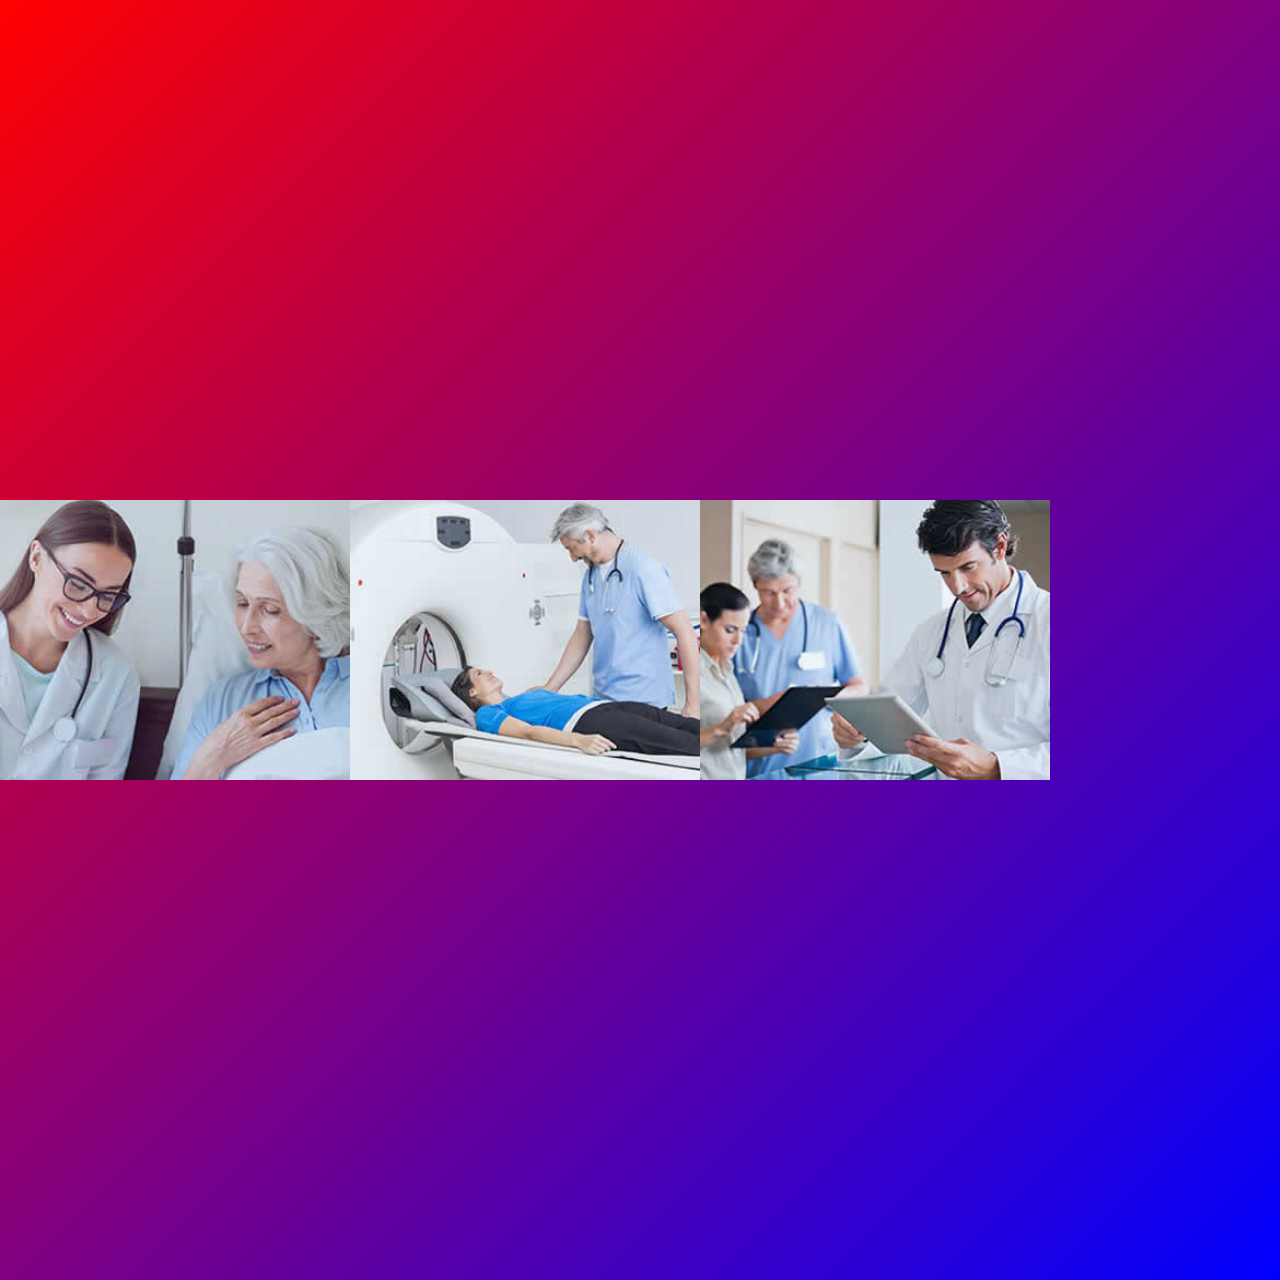
==== slider_carousel/index.html @ 1e004936 "Saving examples of carousel infinite in javascript vanilla, properties like offsetX and scrollLeft" ====
<!DOCTYPE html>
<html lang="en">
<head>
    <meta charset="UTF-8">
    <meta name="viewport" content="width=device-width, initial-scale=1.0">
    <title>Document</title>
    <link rel="stylesheet" href="style.css">
    
</head>
<body>
  <div class="wrapper">
    <div class="carousel" >
      <div class="slide" >
          <img src="../MediPlus/images/pf1.jpg" alt="">
      </div>
      <div class="slide">
          <img src="../MediPlus/images/pf2.jpg" alt="">
      </div>
      <div class="slide">
          <img src="../MediPlus/images/pf3.jpg" alt="">
      </div>
      <div class="slide">
          <img src="../MediPlus/images/pf4.jpg" alt="">
      </div>
      <div class="slide" >
          <img src="../MediPlus/images/pf1.jpg" alt="">
      </div>
      <div class="slide">
          <img src="../MediPlus/images/pf2.jpg" alt="">
      </div>
      <div class="slide">
          <img src="../MediPlus/images/pf3.jpg" alt="">
      </div>
      <div class="slide">
          <img src="../MediPlus/images/pf4.jpg" alt="">
      </div>
      <div class="slide" >
        <img src="../MediPlus/images/pf1.jpg" alt="">
      </div>
      <div class="slide">
          <img src="../MediPlus/images/pf2.jpg" alt="">
      </div>
      <div class="slide">
          <img src="../MediPlus/images/pf3.jpg" alt="">
      </div>
      <div class="slide">
          <img src="../MediPlus/images/pf4.jpg" alt="">
      </div>
    </div>
  </div>
    

    <script src="script.js"></script>
</html>
---- slider_carousel/style.css ----
*{
  margin: 0;
  padding: 0;
}


body{
  min-height: 100vw;
  display: flex;
  flex-direction: row;
  align-items: center;
  background: linear-gradient(to left top, blue, red);
}

.wrapper{
  display: flex;
  flex-direction: row;
  position: relative;
  max-width: 2900px;
  width: 1050px;
}

.carousel{
  display: flex;
  flex-direction: row;
  position: relative;
  overflow: hidden;
  /* padding: 1em 0; */
  /* scroll-behavior: smooth; */
}

.carousel.no-animation{
  scroll-behavior: auto !important;
}

.slide{
  position: relative;
  box-sizing: border-box;
}

.slide img{
  height: 100%;
  width: 350px;
  
}

.slide p{
  color: black;
}

.slide::before{
  content: "";
  top: 0;
  left: 0;
  bottom: 0;
  right: 0;
  position: absolute;
  background-color: var(--azul-marinho);
  opacity: 0;
}

.slide:hover::before{
  opacity: 0.5;
}
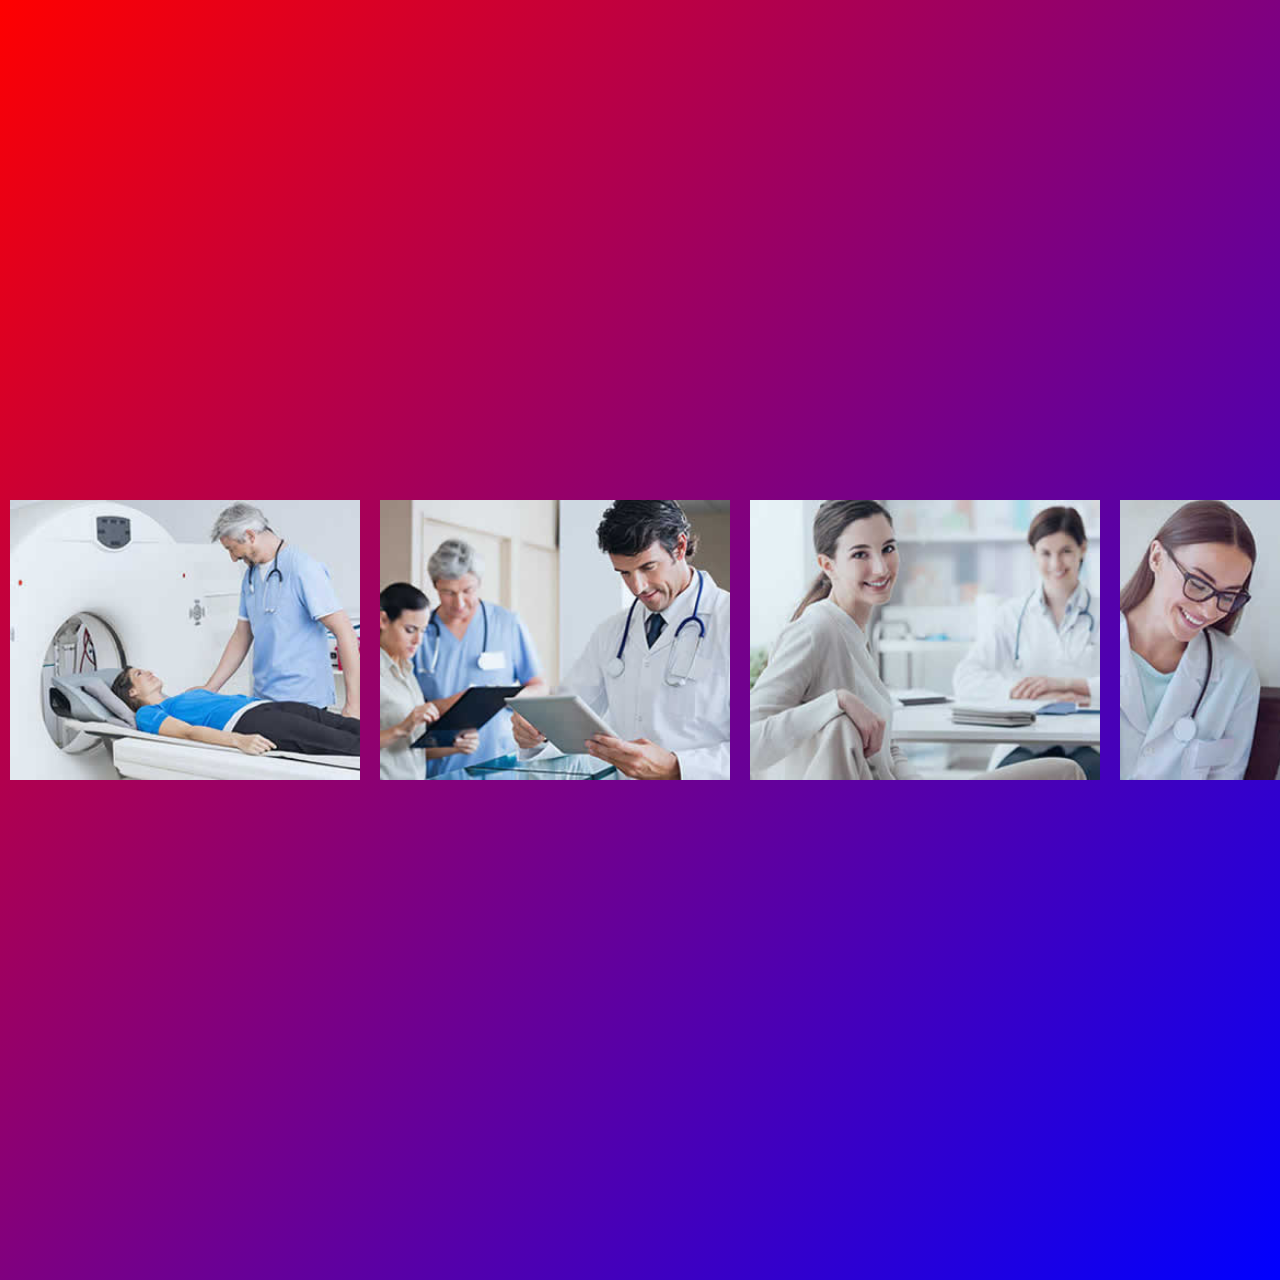
==== commit c3489ec8: "template copyied 100%" ====
--- a/slider_carousel/index.html
+++ b/slider_carousel/index.html
@@ -10,42 +10,39 @@
 <body>
   <div class="wrapper">
     <div class="carousel" >
-      <div class="slide" >
+        <div class="slide">
+            <img src="../MediPlus/images/pf2.jpg" alt="">
+        </div>
+        <div class="slide">
+            <img src="../MediPlus/images/pf3.jpg" alt="">
+        </div>
+        <div class="slide">
+            <img src="../MediPlus/images/pf4.jpg" alt="">
+        </div>
+        <div class="slide" >
           <img src="../MediPlus/images/pf1.jpg" alt="">
-      </div>
-      <div class="slide">
-          <img src="../MediPlus/images/pf2.jpg" alt="">
-      </div>
-      <div class="slide">
-          <img src="../MediPlus/images/pf3.jpg" alt="">
-      </div>
-      <div class="slide">
-          <img src="../MediPlus/images/pf4.jpg" alt="">
-      </div>
-      <div class="slide" >
-          <img src="../MediPlus/images/pf1.jpg" alt="">
-      </div>
-      <div class="slide">
-          <img src="../MediPlus/images/pf2.jpg" alt="">
-      </div>
-      <div class="slide">
-          <img src="../MediPlus/images/pf3.jpg" alt="">
-      </div>
-      <div class="slide">
-          <img src="../MediPlus/images/pf4.jpg" alt="">
-      </div>
-      <div class="slide" >
-        <img src="../MediPlus/images/pf1.jpg" alt="">
-      </div>
-      <div class="slide">
-          <img src="../MediPlus/images/pf2.jpg" alt="">
-      </div>
-      <div class="slide">
-          <img src="../MediPlus/images/pf3.jpg" alt="">
-      </div>
-      <div class="slide">
-          <img src="../MediPlus/images/pf4.jpg" alt="">
-      </div>
+        </div>
+        <div class="slide">
+            <img src="../MediPlus/images/pf2.jpg" alt="">
+        </div>
+        <div class="slide">
+            <img src="../MediPlus/images/pf3.jpg" alt="">
+        </div>
+        <div class="slide">
+            <img src="../MediPlus/images/pf4.jpg" alt="">
+        </div>
+        <div class="slide" >
+            <img src="../MediPlus/images/pf1.jpg" alt="">
+        </div>
+        <div class="slide">
+            <img src="../MediPlus/images/pf2.jpg" alt="">
+        </div>
+        <div class="slide">
+            <img src="../MediPlus/images/pf3.jpg" alt="">
+        </div>
+        <div class="slide">
+            <img src="../MediPlus/images/pf4.jpg" alt="">
+        </div>
     </div>
   </div>
     
--- a/slider_carousel/style.css
+++ b/slider_carousel/style.css
@@ -10,6 +10,8 @@
   flex-direction: row;
   align-items: center;
   background: linear-gradient(to left top, blue, red);
+  justify-content: center;
+
 }
 
 .wrapper{
@@ -17,7 +19,7 @@
   flex-direction: row;
   position: relative;
   max-width: 2900px;
-  width: 1050px;
+  width: 100%;
 }
 
 .carousel{
@@ -36,6 +38,7 @@
 .slide{
   position: relative;
   box-sizing: border-box;
+  margin: 0 10px;
 }
 
 .slide img{
